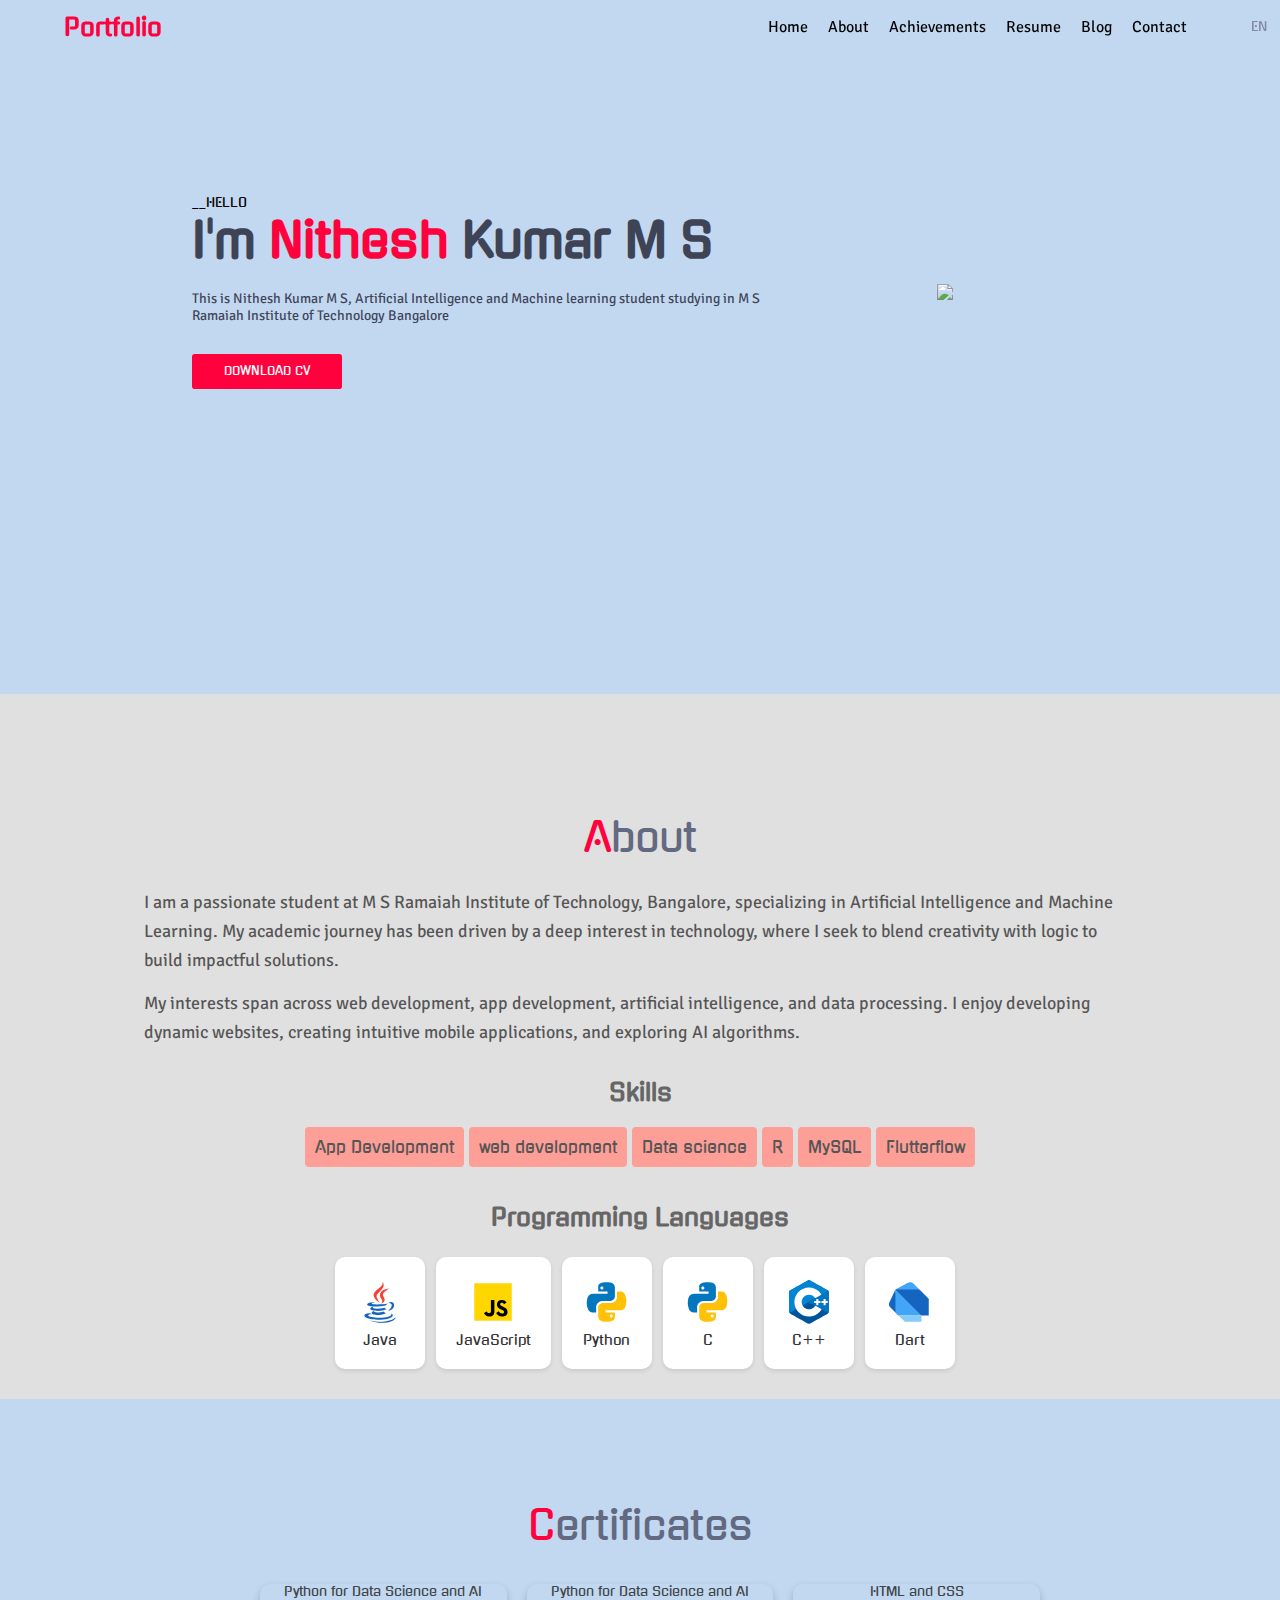
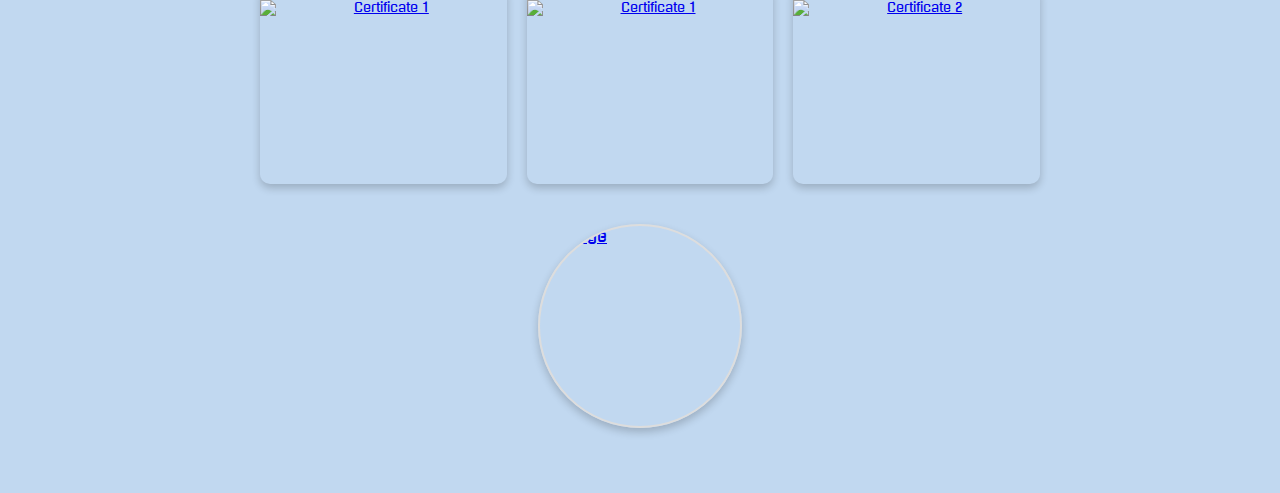
==== index.html @ 01ac95fa "Update and rename portfolio.html to index.html" ====
<!DOCTYPE html>
<html lang="en">
    <head>
        <meta charset="UTF-8">
        <meta name="viewport" content="width=device-width, initial-scale=1.0">
        <title>NitheshKumarMS</title>
        <link rel="stylesheet" href="https://cdnjs.cloudflare.com/ajax/libs/font-awesome/6.6.0/css/all.min.css" integrity="sha512-Kc323vGBEqzTmouAECnVceyQqyqdsSiqLQISBL29aUW4U/M7pSPA/gEUZQqv1cwx4OnYxTxve5UMg5GT6L4JJg==" crossorigin="anonymous" referrerpolicy="no-referrer" />
        <link rel="preconnect" href="https://fonts.googleapis.com">
        <link rel="preconnect" href="https://fonts.gstatic.com" crossorigin>
        <link href="https://fonts.googleapis.com/css2?family=Oxygen+Mono&display=swap" rel="stylesheet">
        <link rel="stylesheet" href="style.css">
        <link rel="preconnect" href="https://fonts.googleapis.com">
    <link rel="preconnect" href="https://fonts.gstatic.com" crossorigin>
    <link rel="preconnect" href="https://fonts.googleapis.com">
    <link rel="preconnect" href="https://fonts.gstatic.com" crossorigin>
    <link href="https://fonts.googleapis.com/css2?family=Gugi&family=Nova+Square&family=Oxygen+Mono&display=swap" rel="stylesheet">
    <link rel="preconnect" href="https://fonts.googleapis.com">
    <link rel="preconnect" href="https://fonts.gstatic.com" crossorigin>
    <link href="https://fonts.googleapis.com/css2?family=Gugi&family=McLaren&family=Nova+Square&family=Oxygen+Mono&display=swap" rel="stylesheet">
    <link rel="preconnect" href="https://fonts.googleapis.com">
    <link rel="preconnect" href="https://fonts.gstatic.com" crossorigin>
    <link href="https://fonts.googleapis.com/css2?family=Gugi&family=McLaren&family=Nova+Square&family=Oxygen+Mono&family=Signika+Negative:wght@300..700&display=swap" rel="stylesheet">
    <link href="https://fonts.googleapis.com/css2?family=Gugi&family=Oxygen+Mono&display=swap" rel="stylesheet">
    </head>
<body>
    <div class="homepage">
        <div class="navbar">
            <div class="logo pointer-cursor">Portfolio</div>
            <div class="content">
                <a href="#home" class="home margin2 highlight pointer-cursor f1">Home</a>
                <a href="#about" class="about margin2 highlight pointer-cursor f1">About</a>
                <a href="#achievements" class="p3achievements margin2 highlight pointer-cursor f1">Achievements</a>
                <a href="#resume" class="resume margin2 highlight pointer-cursor f1">Resume</a>
                <a href="#blog" class="blog margin2 highlight pointer-cursor f1">Blog</a>
                <a href="#contact" class="contact margin2 highlight pointer-cursor f1">Contact</a>
            </div>
            <div class="lan pointer-cursor">EN </div>
        </div>
        <div id="home" class="mainhome">
            <div class="subbody1">
                <div class="hello">__HELLO</div>
                <div class="name">I'm <span class="clrc">Nithesh</span> Kumar M S</div>
                <div class="desc">This is Nithesh Kumar M S, Artificial Intelligence and Machine learning student studying in M S Ramaiah Institute of Technology Bangalore </div>
                <div class="downloadcv"><button>DOWNLOAD CV</button></div>
            </div>
            <div class="subbody2"><img src="img3.png" class="imagefill"></div>
        </div>
        <div class="icons2">
            <a href="https://www.instagram.com/__being_sherlock__/" target="_blank"><div class="icon1 marginlogo highlight pointer-cursor"><i class="fa-brands fa-instagram"></i></div></a>
            <div class="icon2 marginlogo highlight pointer-cursor"><i class="fa-brands fa-whatsapp"></i></div>
            <div class="icon3 marginlogo highlight pointer-cursor"><i class="fa-brands fa-x-twitter"></i></div>
            <div class="icon4 marginlogo highlight pointer-cursor"><i class="fa-brands fa-linkedin"></i></div>
            <div class="icon5 marginlogo highlight pointer-cursor"><i class="fa-solid fa-globe"></i></div>
        </div>
    </div>

    <div id="about" class="p2About">

        <div class="aboutme"><span class="clrc">A</span>bout</div>
        <div class="line">
            <div class="about-section">
                <div class="para">
                    <p>I am a passionate student at M S Ramaiah Institute of Technology, Bangalore, specializing in Artificial Intelligence and Machine Learning. My academic journey has been driven by a deep interest in technology, where I seek to blend creativity with logic to build impactful solutions.</p>
                    <p>My interests span across web development, app development, artificial intelligence, and data processing. I enjoy developing dynamic websites, creating intuitive mobile applications, and exploring AI algorithms.</p>
                </div>
            </div>

            <div class="skills-section">
                <h2>Skills</h2>
                <ul>
                    <li>App Development</li>
                    <li>web development</li>
                    <li>Data science</li>
                    <li>R</li>
                    <li>MySQL</li>
                    <li>Flutterflow</li>
                </ul>
            </div>

            <div class="languages-section">
                <h2>Programming Languages</h2>
                <div class="languages">
                    <div class="language-container">
                        <div class="language">
                            <svg xmlns="http://www.w3.org/2000/svg" x="0px" y="0px" width="50" height="50" viewBox="0 0 48 48">
                                <path fill="#F44336" d="M23.65,24.898c-0.998-1.609-1.722-2.943-2.725-5.455C19.229,15.2,31.24,11.366,26.37,3.999c2.111,5.089-7.577,8.235-8.477,12.473C17.07,20.37,23.645,24.898,23.65,24.898z"></path><path fill="#F44336" d="M23.878,17.27c-0.192,2.516,2.229,3.857,2.299,5.695c0.056,1.496-1.447,2.743-1.447,2.743s2.728-0.536,3.579-2.818c0.945-2.534-1.834-4.269-1.548-6.298c0.267-1.938,6.031-5.543,6.031-5.543S24.311,11.611,23.878,17.27z"></path><g><path fill="#1565C0" d="M32.084 25.055c1.754-.394 3.233.723 3.233 2.01 0 2.901-4.021 5.643-4.021 5.643s6.225-.742 6.225-5.505C37.521 24.053 34.464 23.266 32.084 25.055zM29.129 27.395c0 0 1.941-1.383 2.458-1.902-4.763 1.011-15.638 1.147-15.638.269 0-.809 3.507-1.638 3.507-1.638s-7.773-.112-7.773 2.181C11.683 28.695 21.858 28.866 29.129 27.395z"></path><path fill="#1565C0" d="M27.935,29.571c-4.509,1.499-12.814,1.02-10.354-0.993c-1.198,0-2.974,0.963-2.974,1.889c0,1.857,8.982,3.291,15.63,0.572L27.935,29.571z"></path><path fill="#1565C0" d="M18.686,32.739c-1.636,0-2.695,1.054-2.695,1.822c0,2.391,9.76,2.632,13.627,0.205l-2.458-1.632C24.271,34.404,17.014,34.579,18.686,32.739z"></path><path fill="#1565C0" d="M36.281,36.632c0-0.936-1.055-1.377-1.433-1.588c2.228,5.373-22.317,4.956-22.317,1.784c0-0.721,1.807-1.427,3.477-1.093l-1.42-0.839C11.26,34.374,9,35.837,9,37.017C9,42.52,36.281,42.255,36.281,36.632z"></path><path fill="#1565C0" d="M39,38.604c-4.146,4.095-14.659,5.587-25.231,3.057C24.341,46.164,38.95,43.628,39,38.604z"></path></g>
                                </svg><p>Java</p>
                        </div>
                        <div class="language">
                            <svg xmlns="http://www.w3.org/2000/svg" x="0px" y="0px" width="50" height="50" viewBox="0 0 48 48">
                                <path fill="#ffd600" d="M6,42V6h36v36H6z"></path><path fill="#000001" d="M29.538 32.947c.692 1.124 1.444 2.201 3.037 2.201 1.338 0 2.04-.665 2.04-1.585 0-1.101-.726-1.492-2.198-2.133l-.807-.344c-2.329-.988-3.878-2.226-3.878-4.841 0-2.41 1.845-4.244 4.728-4.244 2.053 0 3.528.711 4.592 2.573l-2.514 1.607c-.553-.988-1.151-1.377-2.078-1.377-.946 0-1.545.597-1.545 1.377 0 .964.6 1.354 1.985 1.951l.807.344C36.452 29.645 38 30.839 38 33.523 38 36.415 35.716 38 32.65 38c-2.999 0-4.702-1.505-5.65-3.368L29.538 32.947zM17.952 33.029c.506.906 1.275 1.603 2.381 1.603 1.058 0 1.667-.418 1.667-2.043V22h3.333v11.101c0 3.367-1.953 4.899-4.805 4.899-2.577 0-4.437-1.746-5.195-3.368L17.952 33.029z"></path>
                                </svg><p>JavaScript</p>
                        </div>
                        <div class="language">
                            <svg xmlns="http://www.w3.org/2000/svg" x="0px" y="0px" width="50" height="50" viewBox="0 0 48 48">
                                <path fill="#0277BD" d="M24.047,5c-1.555,0.005-2.633,0.142-3.936,0.367c-3.848,0.67-4.549,2.077-4.549,4.67V14h9v2H15.22h-4.35c-2.636,0-4.943,1.242-5.674,4.219c-0.826,3.417-0.863,5.557,0,9.125C5.851,32.005,7.294,34,9.931,34h3.632v-5.104c0-2.966,2.686-5.896,5.764-5.896h7.236c2.523,0,5-1.862,5-4.377v-8.586c0-2.439-1.759-4.263-4.218-4.672C27.406,5.359,25.589,4.994,24.047,5z M19.063,9c0.821,0,1.5,0.677,1.5,1.502c0,0.833-0.679,1.498-1.5,1.498c-0.837,0-1.5-0.664-1.5-1.498C17.563,9.68,18.226,9,19.063,9z"></path><path fill="#FFC107" d="M23.078,43c1.555-0.005,2.633-0.142,3.936-0.367c3.848-0.67,4.549-2.077,4.549-4.67V34h-9v-2h9.343h4.35c2.636,0,4.943-1.242,5.674-4.219c0.826-3.417,0.863-5.557,0-9.125C41.274,15.995,39.831,14,37.194,14h-3.632v5.104c0,2.966-2.686,5.896-5.764,5.896h-7.236c-2.523,0-5,1.862-5,4.377v8.586c0,2.439,1.759,4.263,4.218,4.672C19.719,42.641,21.536,43.006,23.078,43z M28.063,39c-0.821,0-1.5-0.677-1.5-1.502c0-0.833,0.679-1.498,1.5-1.498c0.837,0,1.5,0.664,1.5,1.498C29.563,38.32,28.899,39,28.063,39z"></path>
                                </svg><p>Python</p>
                        </div>
                        <div class="language">
                            <svg xmlns="http://www.w3.org/2000/svg" x="0px" y="0px" width="50" height="50" viewBox="0 0 48 48">
                                <path fill="#0277BD" d="M24.047,5c-1.555,0.005-2.633,0.142-3.936,0.367c-3.848,0.67-4.549,2.077-4.549,4.67V14h9v2H15.22h-4.35c-2.636,0-4.943,1.242-5.674,4.219c-0.826,3.417-0.863,5.557,0,9.125C5.851,32.005,7.294,34,9.931,34h3.632v-5.104c0-2.966,2.686-5.896,5.764-5.896h7.236c2.523,0,5-1.862,5-4.377v-8.586c0-2.439-1.759-4.263-4.218-4.672C27.406,5.359,25.589,4.994,24.047,5z M19.063,9c0.821,0,1.5,0.677,1.5,1.502c0,0.833-0.679,1.498-1.5,1.498c-0.837,0-1.5-0.664-1.5-1.498C17.563,9.68,18.226,9,19.063,9z"></path><path fill="#FFC107" d="M23.078,43c1.555-0.005,2.633-0.142,3.936-0.367c3.848-0.67,4.549-2.077,4.549-4.67V34h-9v-2h9.343h4.35c2.636,0,4.943-1.242,5.674-4.219c0.826-3.417,0.863-5.557,0-9.125C41.274,15.995,39.831,14,37.194,14h-3.632v5.104c0,2.966-2.686,5.896-5.764,5.896h-7.236c-2.523,0-5,1.862-5,4.377v8.586c0,2.439,1.759,4.263,4.218,4.672C19.719,42.641,21.536,43.006,23.078,43z M28.063,39c-0.821,0-1.5-0.677-1.5-1.502c0-0.833,0.679-1.498,1.5-1.498c0.837,0,1.5,0.664,1.5,1.498C29.563,38.32,28.899,39,28.063,39z"></path>
                                </svg><p>C</p>
                        </div>
                        <div class="language">
                            <svg xmlns="http://www.w3.org/2000/svg" x="0px" y="0px" width="50" height="50" viewBox="0 0 48 48">
                                <path fill="#00549d" fill-rule="evenodd" d="M22.903,3.286c0.679-0.381,1.515-0.381,2.193,0 c3.355,1.883,13.451,7.551,16.807,9.434C42.582,13.1,43,13.804,43,14.566c0,3.766,0,15.101,0,18.867 c0,0.762-0.418,1.466-1.097,1.847c-3.355,1.883-13.451,7.551-16.807,9.434c-0.679,0.381-1.515,0.381-2.193,0 c-3.355-1.883-13.451-7.551-16.807-9.434C5.418,34.899,5,34.196,5,33.434c0-3.766,0-15.101,0-18.867 c0-0.762,0.418-1.466,1.097-1.847C9.451,10.837,19.549,5.169,22.903,3.286z" clip-rule="evenodd"></path><path fill="#0086d4" fill-rule="evenodd" d="M5.304,34.404C5.038,34.048,5,33.71,5,33.255 c0-3.744,0-15.014,0-18.759c0-0.758,0.417-1.458,1.094-1.836c3.343-1.872,13.405-7.507,16.748-9.38 c0.677-0.379,1.594-0.371,2.271,0.008c3.343,1.872,13.371,7.459,16.714,9.331c0.27,0.152,0.476,0.335,0.66,0.576L5.304,34.404z" clip-rule="evenodd"></path><path fill="#fff" fill-rule="evenodd" d="M24,10c7.727,0,14,6.273,14,14s-6.273,14-14,14 s-14-6.273-14-14S16.273,10,24,10z M24,17c3.863,0,7,3.136,7,7c0,3.863-3.137,7-7,7s-7-3.137-7-7C17,20.136,20.136,17,24,17z" clip-rule="evenodd"></path><path fill="#0075c0" fill-rule="evenodd" d="M42.485,13.205c0.516,0.483,0.506,1.211,0.506,1.784 c0,3.795-0.032,14.589,0.009,18.384c0.004,0.396-0.127,0.813-0.323,1.127L23.593,24L42.485,13.205z" clip-rule="evenodd"></path><path fill="#fff" fill-rule="evenodd" d="M31 21H33V27H31zM38 21H40V27H38z" clip-rule="evenodd"></path><path fill="#fff" fill-rule="evenodd" d="M29 23H35V25H29zM36 23H42V25H36z" clip-rule="evenodd"></path>
                                </svg><p>C++</p>
                        </div>
                        <div class="language">
                            <svg xmlns="http://www.w3.org/2000/svg" x="0px" y="0px" width="50" height="50" viewBox="0 0 48 48">
                                <path fill="#1565c0" d="M10,12l3,25l-8.019-8.019c-1.189-1.189-1.508-2.996-0.796-4.52L10,12z"></path><path fill="#42a5f5" d="M27.319,6.319C26.474,5.474,25.329,5,24.135,5c-0.745,0-1.479,0.185-2.135,0.538L10,12v20.343 c0,1.061,0.421,2.078,1.172,2.828L13,37h22v-5l7-11L27.319,6.319z"></path><path fill="#1565c0" d="M10,12h21.343c1.061,0,2.078,0.421,2.828,1.172L42,21v16h-7L10,12z"></path><polygon fill="#85cbf8" points="35,37 13,37 19,43 35,43"></polygon>
                                </svg><p>Dart</p>
                        </div>
                </div>
            </div>
        </div>
    </div></div></div>
    <div id="achievements" class="p3achivements">
        <div class="achie"><span class="clrc">C</span>ertificates</div>
        <div class="c1">
            <div id="certificates-container">
                <div id="certificates"><div class="cer1"></div>
                    <div class="certificate-container"><p>Python for Data Science and AI</p>
                        <a href="https://www.coursera.org/account/accomplishments/verify/M5HFAVTL6H69" target="_blank">
                            <img src="https://media.licdn.com/dms/image/v2/D562DAQGPk6uB5W4ZOQ/profile-treasury-image-shrink_800_800/profile-treasury-image-shrink_800_800/0/1706847225531?e=1723942800&v=beta&t=8rr0ZnlAgnHfmI2CTAegeklBfnuCQOETEq6urabrFlA" alt="Certificate 1">
                        </a>
                    </div>
                    <div class="certificate-container"><p>Python for Data Science and AI</p>
                        <a href="https://www.credly.com/badges/7659bcb4-bf3b-4838-afd4-e065b9e64569/print" target="_blank">
                            <img src="https://media.licdn.com/dms/image/D5622AQHWg_0pjrMKbw/feedshare-shrink_2048_1536/0/1705176171299?e=1726099200&v=beta&t=a_j2CYPMDyCaPSBmu7dj9rKT7R_BI04zHkmtQIlGdJc" alt="Certificate 1">
                        </a>
                    </div>
                    <div class="certificate-container"><p>HTML and CSS</p>
                        <a href="https://www.credly.com/badges/7659bcb4-bf3b-4838-afd4-e065b9e64569/print" target="_blank">
                            <img src="https://media.licdn.com/dms/image/D5622AQEIoI9ripZJFQ/feedshare-shrink_2048_1536/0/1704002351810?e=1726099200&v=beta&t=MPqVCO-plrSBN1sxqThUltrLCfxdCjxS23UdOsyGMC4" alt="Certificate 2">
                        </a>
                    </div>
                </div>
            </div>
        
            <div class="badge-container">
                <div class="badge">
                    <a href="https://www.credly.com/badges/7659bcb4-bf3b-4838-afd4-e065b9e64569/print" target="_blank">
                        <img src="https://images.credly.com/size/680x680/images/40bee502-a5b3-4365-90e7-57eed5067594/image.png" alt="Badge">
                    </a>
                </div>
            </div>
        </div>
        
    </div>
    <script type="module">
        // Import the functions you need from the SDKs you need
        import { initializeApp } from "https://www.gstatic.com/firebasejs/10.12.5/firebase-app.js";
        import { getAnalytics } from "https://www.gstatic.com/firebasejs/10.12.5/firebase-analytics.js";
        // TODO: Add SDKs for Firebase products that you want to use
        // https://firebase.google.com/docs/web/setup#available-libraries
      
        // Your web app's Firebase configuration
        // For Firebase JS SDK v7.20.0 and later, measurementId is optional
        const firebaseConfig = {
          apiKey: "AIzaSyDaHnxmk2X3es0nPVlHTdF-RhIMbtLqp_Q",
          authDomain: "portfolio-5b9a5.firebaseapp.com",
          projectId: "portfolio-5b9a5",
          storageBucket: "portfolio-5b9a5.appspot.com",
          messagingSenderId: "403368679028",
          appId: "1:403368679028:web:4a2b5c9a8fe728026fe321",
          measurementId: "G-M2667Z8Q1E"
        };
      
        // Initialize Firebase
        const app = initializeApp(firebaseConfig);
        const analytics = getAnalytics(app);
      </script>
</body>
</html>
---- style.css ----
* {
    margin: 0;
    font-family: Arial, Helvetica, sans-serif;
    font-family: "gugi",sans-serif;
}
.f1{
    font-family: "Signika Negative", sans-serif;
}
.navbar {
    position: fixed;
    top: 0;
    left: 0;
    width: 100%;
    height: 54px;
    transition: background-color 0.3s ease, backdrop-filter 0.3s ease;
    background-color:transparent;
    backdrop-filter: blur(5px);
    color: #8289A4;
    display: flex;
    align-items: center;
    justify-content: space-between;
    z-index: 1000;
}
.logo{
    width: 50%;
    margin-left: 5%;
    color: #FF023E;
    font-size:150%;
    font-weight: bolder;
    align-content: center;
    align-items: center;
}
.lan{
    margin-right:1%;
    font-size: small;
}
.content{
    display: flex;
    margin: 2%;
}
.margin2 {
    margin: 10px;
}
.homepage{
    width: 100%;
    height:694px;
    background-color: #c1d8f0;
}
.subbody1 {
    margin-left: 15%;
    width: 50%;
    height: 100%;
    background-color: #c1d8f0;
}
.hello{
    font-size: 0.8rem;
    font-family:"gugi",sans-serif;
}
.desc{
    margin-top: 3%;
    font-family: "Signika Negative", sans-serif;
    color: #3E4356;
    font-size: 88%;
}
.name{
    font-size: 3rem; 
    font-weight: bolder;
    font: exo2;
    color: #3E4356;
    font-family:"gugi",sans-serif;
}
.clrc{
    color: #FF023E;
}

.downloadcv{
    margin-top: 30px;
}
.downloadcv button {
    width: 150px;            
    height: 35px;            
    background-color:#FF023E; 
    color: white;            
    border: none;           
    border-radius: 2.8px;      
    font-size: 12px;  
    font-family:"gugi", sans-serif;       
    cursor: pointer;         
    text-align: center;      
    padding: 0;              
    transition: background-color 0.2s, transform 0.3s; 
}

.highlight {
    color: black; 
    transition: color 0.3s; 
}

.highlight:hover {
    color: red; 
}


.downloadcv button:hover {
    background-color:#bb032e;
    transform: scale(1.05);   
}

.mainhome{
    display: flex;
    align-items: center;
    padding-top: 15%;
}
.pointer-cursor {
    cursor: pointer; 
}
.subbody2{
    display: flex;
    justify-content: center; 
    margin-right: 15%;
    align-items: center;
    width: 300px;
    height: 200px;
}
.imagefill{
    max-width: 100%;
    max-height: 100%; 
}
.mainbody{
    margin-left: 15%;
    margin-right: 15%;
}
.marginlogo{
    margin-left: 1%;
}
.icon2 a{
    margin: 2%;
}
.icons2 {
    display: flex;
    justify-content: center;
    align-items: center;
    position: absolute;
    bottom: 20px; 
    left: 50%;
    transform: translateX(-50%);
    width: 100%;
    color: #f6f6f6;
}
.icons2 span{
    color: #ea4646;
}
@media (max-width: 768px) {
    .navbar {
        padding: 0 10%;
    }
    .subbody2 {
        margin-top: 20px;
    }

    .navbar .logo {
        font-size: 120%;
    }

    .downloadcv button {
        width: 100px;
        height: 30px;
    }
}
.skills-section{
    text-align: center;
}
.p2About {
    width: 100%;
    height: auto; 
    background-color: #e2edfa;
    padding: 20px; 
    box-sizing: border-box; 
}
.aboutme {
    font-size: 2.5rem; 
    padding-top: 8%;
    margin-bottom: 2%;
    text-align: center;
    color: #636981;
    font-family: "Gugi", sans-serif;
}
.content a{
    text-decoration: none;
}
.line {
    width: 80%;
    margin: 0 auto; 
}
.header {
    text-align: center;
    padding: 20px 0;
}

.header h1 {
    font-size: 36px;
    color: #333;
}

.about-section p {
    font-size: 18px;
    font-family:"Signika Negative", sans-serif;
    line-height: 1.6;
    color: #555;
    margin-bottom: 15px;
}

.skills-section h2,
.languages-section h2 {
    font-size: 24px;
    margin-bottom: 1.5%;
    color:#666;
    margin-top: 30px;
}

.skills-section ul {
    list-style-type: none;
    padding: 0;
}
.certificate-container text {
    text-decoration: none;
    color: #333;
}

.skills-section ul li {
    background-color:#fd9e97;
    color:#555;
    padding: 10px;
    margin: 5px 0;
    border-radius: 4px;
    display: inline-block;
}

.languages-section {
    margin-top: 30px;
    text-align: center;
}

.languages {
    display: flex;
    justify-content: space-around;
    flex-wrap: wrap;
}

.language {
    text-align: center;
    margin: 10px;
}

.language img {
    border-radius: 50%;
    background-color:#FF023E;
    padding: 10px;
}

.language p {
    font-size: 16px;
    color: #333;
    margin-top: 10px;
}
.cp{
    width: 8%;
}
html {
    scroll-behavior: smooth;
  }
  
  body {
    font-family: Arial, sans-serif;
  }
  
  nav ul {
    list-style: none;
    padding: 0;
  }
  
  nav ul li {
    display: inline;
    margin-right: 20px;
  }
  
  section {
    padding: 100px 20px;
    min-height: 100vh;
  }
  
  #home {
    background-color: #c1d8f0;
  }
  
  #about {
    background-color: #e0e0e0;
  }
  #achievements{
    background-color: #c1d8f0;
  }
  section#languages {
    padding: 5px 2px;
    background-color: #f4f4f4;
  }

.language-container {
    display: flex;
    flex-wrap: wrap;
    justify-content: center;
  }
  
.language {
    text-align: center;
    margin-right: 1px;
    padding: 20px;
    background: #fff;
    border-radius: 10px;
    box-shadow: 0 2px 4px rgba(0, 0, 0, 0.1);
}
  
.language-icon {
    width: 40px; 
    height: 40px; 
    margin-bottom: 2px;
  }
  
  .language p {
    margin: 0;
    font-size: 14px;
  }

  :root {
  --scrollbar-width: 5px;
  --scrollbar-thumb-bg:#FF023E;
  --scrollbar-thumb-hover-bg: #863d3d;
  --scrollbar-track-bg: transparent;
}

::-webkit-scrollbar {
  width: var(--scrollbar-width);
}

::-webkit-scrollbar-thumb {
  background-color: var(--scrollbar-thumb-bg);
  border-radius: 50px;
}

::-webkit-scrollbar-thumb:hover {
  background-color: var(--scrollbar-thumb-hover-bg);
}

::-webkit-scrollbar-track {
  background-color: var(--scrollbar-track-bg);
  border-radius: 9px;
}
.achie{
    font-size: 250%;
    padding-top: 8%;
    margin-bottom: 1%;
    text-align: center;
    color:#636981;
    font-family: "Gugi",sans-serif;
    align-items: center;
    align-content: center;
}
.p3achieve{
    width: 100%;
    height:694px;
    background-color: #c1d8f0;
}
.p3achivements{
    width: 100%;
    height:694px;
    background-color: #c1d8f0;
}
.c1 {
    width: 85%;
    margin: 0 auto; 
    padding-top: 20px;
}

#certificates-container {
    display: flex;
    flex-direction: column;
    align-items: center;
    justify-content: center;
    margin: 0 auto;
    width: 100%;
}

#certificates {
    display: flex;
    justify-content: center;
    gap: 20px;
    max-width: 800px;
    width: 100%;
    box-sizing: border-box;
}

.certificate-container {
    width: 300px;
    height: 200px;
    font-size: 80%;
    border-radius: 10px;
    overflow: hidden;
    text-align: center;
    text-decoration: none; 
    color: #414549; 
    box-shadow: 0 4px 8px rgba(0, 0, 0, 0.2);
    transition: transform 0.3s ease, box-shadow 0.3s ease;
}

.certificate-container img {
    width: 100%;
    height: 100%;
    object-fit: cover;
    display: block;
    margin: 0 auto;
}

.badge {
    width: 200px; 
    height: 200px; 
    border: 2px solid #ddd;
    border-radius: 50%;
    box-shadow: 0 4px 8px rgba(0, 0, 0, 0.2);
    transition: transform 0.3s ease, box-shadow 0.3s ease;
    margin: 20px auto; 
}

.badge img {
    width: 100%;
    height: 100%;
    object-fit: cover;
    display: block;
    border-radius: 200%;
}

.badge:hover {
    transform: scale(1.05);
    box-shadow: 0 8px 16px rgba(0, 0, 0, 0.3);
}
.certificate-container:hover {
    transform: scale(1.05);
    box-shadow: 0 8px 16px rgba(0, 0, 0, 0.3);
}

.badge-container {
    display: flex;
    justify-content: center;
    margin-top: 20px;
    border-radius: 200%;
}
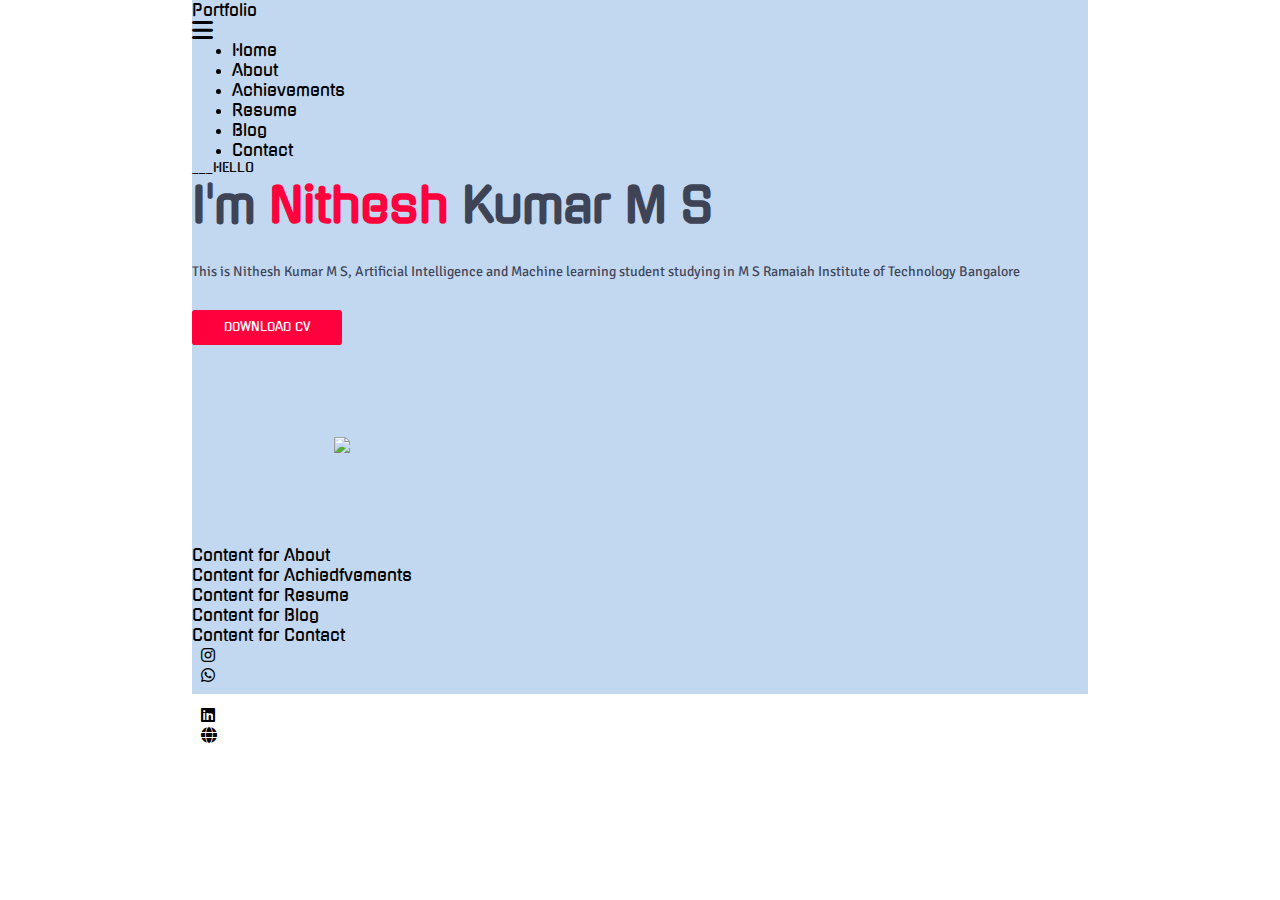
==== commit 44284005: "Update index.html" ====
--- a/index.html
+++ b/index.html
@@ -1,10 +1,16 @@
 <!DOCTYPE html>
 <html lang="en">
-    <head>
-        <meta charset="UTF-8">
-        <meta name="viewport" content="width=device-width, initial-scale=1.0">
-        <title>NitheshKumarMS</title>
-        <link rel="stylesheet" href="https://cdnjs.cloudflare.com/ajax/libs/font-awesome/6.6.0/css/all.min.css" integrity="sha512-Kc323vGBEqzTmouAECnVceyQqyqdsSiqLQISBL29aUW4U/M7pSPA/gEUZQqv1cwx4OnYxTxve5UMg5GT6L4JJg==" crossorigin="anonymous" referrerpolicy="no-referrer" />
+<head>
+    <meta charset="UTF-8">
+    <meta name="viewport" content="width=device-width, initial-scale=1.0">
+    <title>Portfolio</title>
+    <link rel="stylesheet" href="style.css">
+    <link rel="preconnect" href="https://fonts.googleapis.com">
+    <link rel="preconnect" href="https://fonts.gstatic.com" crossorigin>
+    <link rel="stylesheet" href="https://cdnjs.cloudflare.com/ajax/libs/font-awesome/6.0.0-beta3/css/all.min.css">
+    <link href="https://fonts.googleapis.com/css2?family=Concert+One&family=Signika+Negative:wght@300..700&display=swap" rel="stylesheet">
+    <script src="script.js" defer></script>
+    <link rel="stylesheet" href="https://cdnjs.cloudflare.com/ajax/libs/font-awesome/6.6.0/css/all.min.css" integrity="sha512-Kc323vGBEqzTmouAECnVceyQqyqdsSiqLQISBL29aUW4U/M7pSPA/gEUZQqv1cwx4OnYxTxve5UMg5GT6L4JJg==" crossorigin="anonymous" referrerpolicy="no-referrer" />
         <link rel="preconnect" href="https://fonts.googleapis.com">
         <link rel="preconnect" href="https://fonts.gstatic.com" crossorigin>
         <link href="https://fonts.googleapis.com/css2?family=Oxygen+Mono&display=swap" rel="stylesheet">
@@ -21,155 +27,60 @@
     <link rel="preconnect" href="https://fonts.gstatic.com" crossorigin>
     <link href="https://fonts.googleapis.com/css2?family=Gugi&family=McLaren&family=Nova+Square&family=Oxygen+Mono&family=Signika+Negative:wght@300..700&display=swap" rel="stylesheet">
     <link href="https://fonts.googleapis.com/css2?family=Gugi&family=Oxygen+Mono&display=swap" rel="stylesheet">
-    </head>
+</head>
 <body>
-    <div class="homepage">
-        <div class="navbar">
-            <div class="logo pointer-cursor">Portfolio</div>
-            <div class="content">
-                <a href="#home" class="home margin2 highlight pointer-cursor f1">Home</a>
-                <a href="#about" class="about margin2 highlight pointer-cursor f1">About</a>
-                <a href="#achievements" class="p3achievements margin2 highlight pointer-cursor f1">Achievements</a>
-                <a href="#resume" class="resume margin2 highlight pointer-cursor f1">Resume</a>
-                <a href="#blog" class="blog margin2 highlight pointer-cursor f1">Blog</a>
-                <a href="#contact" class="contact margin2 highlight pointer-cursor f1">Contact</a>
-            </div>
-            <div class="lan pointer-cursor">EN </div>
-        </div>
-        <div id="home" class="mainhome">
-            <div class="subbody1">
-                <div class="hello">__HELLO</div>
-                <div class="name">I'm <span class="clrc">Nithesh</span> Kumar M S</div>
-                <div class="desc">This is Nithesh Kumar M S, Artificial Intelligence and Machine learning student studying in M S Ramaiah Institute of Technology Bangalore </div>
-                <div class="downloadcv"><button>DOWNLOAD CV</button></div>
-            </div>
-            <div class="subbody2"><img src="img3.png" class="imagefill"></div>
-        </div>
-        <div class="icons2">
-            <a href="https://www.instagram.com/__being_sherlock__/" target="_blank"><div class="icon1 marginlogo highlight pointer-cursor"><i class="fa-brands fa-instagram"></i></div></a>
-            <div class="icon2 marginlogo highlight pointer-cursor"><i class="fa-brands fa-whatsapp"></i></div>
-            <div class="icon3 marginlogo highlight pointer-cursor"><i class="fa-brands fa-x-twitter"></i></div>
-            <div class="icon4 marginlogo highlight pointer-cursor"><i class="fa-brands fa-linkedin"></i></div>
-            <div class="icon5 marginlogo highlight pointer-cursor"><i class="fa-solid fa-globe"></i></div>
+    <div class="mainbody">
+        <div class="homepage">
+            <div class="nav">
+                <div class="container">
+                    <div class="nav-container">
+                        <div class="title">Portfolio</div>
+                        <div class="nav-icon" id="nav-icon">
+                            <i class="fa-solid fa-bars fa-xl"></i> 
+                        </div>
+                        <ul class="nav-items" id="nav-items">
+                            <li class="nav-item" data-section="section1">Home</li>
+                            <li class="nav-item" data-section="section2">About</li>
+                            <li class="nav-item" data-section="section3">Achievements</li>
+                            <li class="nav-item" data-section="section4">Resume</li>
+                            <li class="nav-item" data-section="section5">Blog</li>
+                            <li class="nav-item" data-section="section6">Contact</li>
+                        </ul>
+                    </div>
+                    <div class="content-container">
+                        <div id="section1" class="content-section active">
+                            <div class="leftsection">
+                                <div class="hello">___HELLO</div>
+                                <div class="name">I'm <span class="clrc">Nithesh</span> Kumar M S</div>
+                                <div class="desc">This is Nithesh Kumar M S, Artificial Intelligence and Machine learning student studying in M S Ramaiah Institute of Technology Bangalore</div>
+                                <div class="downloadcv">
+                                    <a href="resume.pdf" download="resume.pdf">
+                                        <button>DOWNLOAD CV</button>
+                                    </a>
+                                </div>
+                            </div>
+                            <div class="rightsection">
+                                <div class="subbody2"><img src="img3.png" class="imagefill"></div>
+
+                            </div>
+                        </div>
+                    
+                        <div id="section2" class="content-section">Content for About</div>
+                        <div id="section3" class="content-section">Content for Achiedfvements</div>
+                        <div id="section4" class="content-section">Content for Resume</div>
+                        <div id="section5" class="content-section">Content for Blog</div>
+                        <div id="section6" class="content-section">Content for Contact</div>
+                    </div></div><div class="social" id="social1">
+                        <a href="https://www.instagram.com/__being_sherlock__/" target="_blank"><div class="icon1 marginlogo highlight pointer-cursor"><i class="fa-brands fa-instagram"></i></div></a>
+                        <div class="icon2 marginlogo highlight pointer-cursor"><i class="fa-brands fa-whatsapp"></i></div>
+                        <div class="icon3 marginlogo highlight pointer-cursor"><i class="fa-brands fa-x-twitter"></i></div>
+                        <div class="icon4 marginlogo highlight pointer-cursor"><i class="fa-brands fa-linkedin"></i></div>
+                        <div class="icon5 marginlogo highlight pointer-cursor"><i class="fa-solid fa-globe"></i></div>
+                    </div>
+                    
+                </div>
+            
         </div>
     </div>
-
-    <div id="about" class="p2About">
-
-        <div class="aboutme"><span class="clrc">A</span>bout</div>
-        <div class="line">
-            <div class="about-section">
-                <div class="para">
-                    <p>I am a passionate student at M S Ramaiah Institute of Technology, Bangalore, specializing in Artificial Intelligence and Machine Learning. My academic journey has been driven by a deep interest in technology, where I seek to blend creativity with logic to build impactful solutions.</p>
-                    <p>My interests span across web development, app development, artificial intelligence, and data processing. I enjoy developing dynamic websites, creating intuitive mobile applications, and exploring AI algorithms.</p>
-                </div>
-            </div>
-
-            <div class="skills-section">
-                <h2>Skills</h2>
-                <ul>
-                    <li>App Development</li>
-                    <li>web development</li>
-                    <li>Data science</li>
-                    <li>R</li>
-                    <li>MySQL</li>
-                    <li>Flutterflow</li>
-                </ul>
-            </div>
-
-            <div class="languages-section">
-                <h2>Programming Languages</h2>
-                <div class="languages">
-                    <div class="language-container">
-                        <div class="language">
-                            <svg xmlns="http://www.w3.org/2000/svg" x="0px" y="0px" width="50" height="50" viewBox="0 0 48 48">
-                                <path fill="#F44336" d="M23.65,24.898c-0.998-1.609-1.722-2.943-2.725-5.455C19.229,15.2,31.24,11.366,26.37,3.999c2.111,5.089-7.577,8.235-8.477,12.473C17.07,20.37,23.645,24.898,23.65,24.898z"></path><path fill="#F44336" d="M23.878,17.27c-0.192,2.516,2.229,3.857,2.299,5.695c0.056,1.496-1.447,2.743-1.447,2.743s2.728-0.536,3.579-2.818c0.945-2.534-1.834-4.269-1.548-6.298c0.267-1.938,6.031-5.543,6.031-5.543S24.311,11.611,23.878,17.27z"></path><g><path fill="#1565C0" d="M32.084 25.055c1.754-.394 3.233.723 3.233 2.01 0 2.901-4.021 5.643-4.021 5.643s6.225-.742 6.225-5.505C37.521 24.053 34.464 23.266 32.084 25.055zM29.129 27.395c0 0 1.941-1.383 2.458-1.902-4.763 1.011-15.638 1.147-15.638.269 0-.809 3.507-1.638 3.507-1.638s-7.773-.112-7.773 2.181C11.683 28.695 21.858 28.866 29.129 27.395z"></path><path fill="#1565C0" d="M27.935,29.571c-4.509,1.499-12.814,1.02-10.354-0.993c-1.198,0-2.974,0.963-2.974,1.889c0,1.857,8.982,3.291,15.63,0.572L27.935,29.571z"></path><path fill="#1565C0" d="M18.686,32.739c-1.636,0-2.695,1.054-2.695,1.822c0,2.391,9.76,2.632,13.627,0.205l-2.458-1.632C24.271,34.404,17.014,34.579,18.686,32.739z"></path><path fill="#1565C0" d="M36.281,36.632c0-0.936-1.055-1.377-1.433-1.588c2.228,5.373-22.317,4.956-22.317,1.784c0-0.721,1.807-1.427,3.477-1.093l-1.42-0.839C11.26,34.374,9,35.837,9,37.017C9,42.52,36.281,42.255,36.281,36.632z"></path><path fill="#1565C0" d="M39,38.604c-4.146,4.095-14.659,5.587-25.231,3.057C24.341,46.164,38.95,43.628,39,38.604z"></path></g>
-                                </svg><p>Java</p>
-                        </div>
-                        <div class="language">
-                            <svg xmlns="http://www.w3.org/2000/svg" x="0px" y="0px" width="50" height="50" viewBox="0 0 48 48">
-                                <path fill="#ffd600" d="M6,42V6h36v36H6z"></path><path fill="#000001" d="M29.538 32.947c.692 1.124 1.444 2.201 3.037 2.201 1.338 0 2.04-.665 2.04-1.585 0-1.101-.726-1.492-2.198-2.133l-.807-.344c-2.329-.988-3.878-2.226-3.878-4.841 0-2.41 1.845-4.244 4.728-4.244 2.053 0 3.528.711 4.592 2.573l-2.514 1.607c-.553-.988-1.151-1.377-2.078-1.377-.946 0-1.545.597-1.545 1.377 0 .964.6 1.354 1.985 1.951l.807.344C36.452 29.645 38 30.839 38 33.523 38 36.415 35.716 38 32.65 38c-2.999 0-4.702-1.505-5.65-3.368L29.538 32.947zM17.952 33.029c.506.906 1.275 1.603 2.381 1.603 1.058 0 1.667-.418 1.667-2.043V22h3.333v11.101c0 3.367-1.953 4.899-4.805 4.899-2.577 0-4.437-1.746-5.195-3.368L17.952 33.029z"></path>
-                                </svg><p>JavaScript</p>
-                        </div>
-                        <div class="language">
-                            <svg xmlns="http://www.w3.org/2000/svg" x="0px" y="0px" width="50" height="50" viewBox="0 0 48 48">
-                                <path fill="#0277BD" d="M24.047,5c-1.555,0.005-2.633,0.142-3.936,0.367c-3.848,0.67-4.549,2.077-4.549,4.67V14h9v2H15.22h-4.35c-2.636,0-4.943,1.242-5.674,4.219c-0.826,3.417-0.863,5.557,0,9.125C5.851,32.005,7.294,34,9.931,34h3.632v-5.104c0-2.966,2.686-5.896,5.764-5.896h7.236c2.523,0,5-1.862,5-4.377v-8.586c0-2.439-1.759-4.263-4.218-4.672C27.406,5.359,25.589,4.994,24.047,5z M19.063,9c0.821,0,1.5,0.677,1.5,1.502c0,0.833-0.679,1.498-1.5,1.498c-0.837,0-1.5-0.664-1.5-1.498C17.563,9.68,18.226,9,19.063,9z"></path><path fill="#FFC107" d="M23.078,43c1.555-0.005,2.633-0.142,3.936-0.367c3.848-0.67,4.549-2.077,4.549-4.67V34h-9v-2h9.343h4.35c2.636,0,4.943-1.242,5.674-4.219c0.826-3.417,0.863-5.557,0-9.125C41.274,15.995,39.831,14,37.194,14h-3.632v5.104c0,2.966-2.686,5.896-5.764,5.896h-7.236c-2.523,0-5,1.862-5,4.377v8.586c0,2.439,1.759,4.263,4.218,4.672C19.719,42.641,21.536,43.006,23.078,43z M28.063,39c-0.821,0-1.5-0.677-1.5-1.502c0-0.833,0.679-1.498,1.5-1.498c0.837,0,1.5,0.664,1.5,1.498C29.563,38.32,28.899,39,28.063,39z"></path>
-                                </svg><p>Python</p>
-                        </div>
-                        <div class="language">
-                            <svg xmlns="http://www.w3.org/2000/svg" x="0px" y="0px" width="50" height="50" viewBox="0 0 48 48">
-                                <path fill="#0277BD" d="M24.047,5c-1.555,0.005-2.633,0.142-3.936,0.367c-3.848,0.67-4.549,2.077-4.549,4.67V14h9v2H15.22h-4.35c-2.636,0-4.943,1.242-5.674,4.219c-0.826,3.417-0.863,5.557,0,9.125C5.851,32.005,7.294,34,9.931,34h3.632v-5.104c0-2.966,2.686-5.896,5.764-5.896h7.236c2.523,0,5-1.862,5-4.377v-8.586c0-2.439-1.759-4.263-4.218-4.672C27.406,5.359,25.589,4.994,24.047,5z M19.063,9c0.821,0,1.5,0.677,1.5,1.502c0,0.833-0.679,1.498-1.5,1.498c-0.837,0-1.5-0.664-1.5-1.498C17.563,9.68,18.226,9,19.063,9z"></path><path fill="#FFC107" d="M23.078,43c1.555-0.005,2.633-0.142,3.936-0.367c3.848-0.67,4.549-2.077,4.549-4.67V34h-9v-2h9.343h4.35c2.636,0,4.943-1.242,5.674-4.219c0.826-3.417,0.863-5.557,0-9.125C41.274,15.995,39.831,14,37.194,14h-3.632v5.104c0,2.966-2.686,5.896-5.764,5.896h-7.236c-2.523,0-5,1.862-5,4.377v8.586c0,2.439,1.759,4.263,4.218,4.672C19.719,42.641,21.536,43.006,23.078,43z M28.063,39c-0.821,0-1.5-0.677-1.5-1.502c0-0.833,0.679-1.498,1.5-1.498c0.837,0,1.5,0.664,1.5,1.498C29.563,38.32,28.899,39,28.063,39z"></path>
-                                </svg><p>C</p>
-                        </div>
-                        <div class="language">
-                            <svg xmlns="http://www.w3.org/2000/svg" x="0px" y="0px" width="50" height="50" viewBox="0 0 48 48">
-                                <path fill="#00549d" fill-rule="evenodd" d="M22.903,3.286c0.679-0.381,1.515-0.381,2.193,0 c3.355,1.883,13.451,7.551,16.807,9.434C42.582,13.1,43,13.804,43,14.566c0,3.766,0,15.101,0,18.867 c0,0.762-0.418,1.466-1.097,1.847c-3.355,1.883-13.451,7.551-16.807,9.434c-0.679,0.381-1.515,0.381-2.193,0 c-3.355-1.883-13.451-7.551-16.807-9.434C5.418,34.899,5,34.196,5,33.434c0-3.766,0-15.101,0-18.867 c0-0.762,0.418-1.466,1.097-1.847C9.451,10.837,19.549,5.169,22.903,3.286z" clip-rule="evenodd"></path><path fill="#0086d4" fill-rule="evenodd" d="M5.304,34.404C5.038,34.048,5,33.71,5,33.255 c0-3.744,0-15.014,0-18.759c0-0.758,0.417-1.458,1.094-1.836c3.343-1.872,13.405-7.507,16.748-9.38 c0.677-0.379,1.594-0.371,2.271,0.008c3.343,1.872,13.371,7.459,16.714,9.331c0.27,0.152,0.476,0.335,0.66,0.576L5.304,34.404z" clip-rule="evenodd"></path><path fill="#fff" fill-rule="evenodd" d="M24,10c7.727,0,14,6.273,14,14s-6.273,14-14,14 s-14-6.273-14-14S16.273,10,24,10z M24,17c3.863,0,7,3.136,7,7c0,3.863-3.137,7-7,7s-7-3.137-7-7C17,20.136,20.136,17,24,17z" clip-rule="evenodd"></path><path fill="#0075c0" fill-rule="evenodd" d="M42.485,13.205c0.516,0.483,0.506,1.211,0.506,1.784 c0,3.795-0.032,14.589,0.009,18.384c0.004,0.396-0.127,0.813-0.323,1.127L23.593,24L42.485,13.205z" clip-rule="evenodd"></path><path fill="#fff" fill-rule="evenodd" d="M31 21H33V27H31zM38 21H40V27H38z" clip-rule="evenodd"></path><path fill="#fff" fill-rule="evenodd" d="M29 23H35V25H29zM36 23H42V25H36z" clip-rule="evenodd"></path>
-                                </svg><p>C++</p>
-                        </div>
-                        <div class="language">
-                            <svg xmlns="http://www.w3.org/2000/svg" x="0px" y="0px" width="50" height="50" viewBox="0 0 48 48">
-                                <path fill="#1565c0" d="M10,12l3,25l-8.019-8.019c-1.189-1.189-1.508-2.996-0.796-4.52L10,12z"></path><path fill="#42a5f5" d="M27.319,6.319C26.474,5.474,25.329,5,24.135,5c-0.745,0-1.479,0.185-2.135,0.538L10,12v20.343 c0,1.061,0.421,2.078,1.172,2.828L13,37h22v-5l7-11L27.319,6.319z"></path><path fill="#1565c0" d="M10,12h21.343c1.061,0,2.078,0.421,2.828,1.172L42,21v16h-7L10,12z"></path><polygon fill="#85cbf8" points="35,37 13,37 19,43 35,43"></polygon>
-                                </svg><p>Dart</p>
-                        </div>
-                </div>
-            </div>
-        </div>
-    </div></div></div>
-    <div id="achievements" class="p3achivements">
-        <div class="achie"><span class="clrc">C</span>ertificates</div>
-        <div class="c1">
-            <div id="certificates-container">
-                <div id="certificates"><div class="cer1"></div>
-                    <div class="certificate-container"><p>Python for Data Science and AI</p>
-                        <a href="https://www.coursera.org/account/accomplishments/verify/M5HFAVTL6H69" target="_blank">
-                            <img src="https://media.licdn.com/dms/image/v2/D562DAQGPk6uB5W4ZOQ/profile-treasury-image-shrink_800_800/profile-treasury-image-shrink_800_800/0/1706847225531?e=1723942800&v=beta&t=8rr0ZnlAgnHfmI2CTAegeklBfnuCQOETEq6urabrFlA" alt="Certificate 1">
-                        </a>
-                    </div>
-                    <div class="certificate-container"><p>Python for Data Science and AI</p>
-                        <a href="https://www.credly.com/badges/7659bcb4-bf3b-4838-afd4-e065b9e64569/print" target="_blank">
-                            <img src="https://media.licdn.com/dms/image/D5622AQHWg_0pjrMKbw/feedshare-shrink_2048_1536/0/1705176171299?e=1726099200&v=beta&t=a_j2CYPMDyCaPSBmu7dj9rKT7R_BI04zHkmtQIlGdJc" alt="Certificate 1">
-                        </a>
-                    </div>
-                    <div class="certificate-container"><p>HTML and CSS</p>
-                        <a href="https://www.credly.com/badges/7659bcb4-bf3b-4838-afd4-e065b9e64569/print" target="_blank">
-                            <img src="https://media.licdn.com/dms/image/D5622AQEIoI9ripZJFQ/feedshare-shrink_2048_1536/0/1704002351810?e=1726099200&v=beta&t=MPqVCO-plrSBN1sxqThUltrLCfxdCjxS23UdOsyGMC4" alt="Certificate 2">
-                        </a>
-                    </div>
-                </div>
-            </div>
-        
-            <div class="badge-container">
-                <div class="badge">
-                    <a href="https://www.credly.com/badges/7659bcb4-bf3b-4838-afd4-e065b9e64569/print" target="_blank">
-                        <img src="https://images.credly.com/size/680x680/images/40bee502-a5b3-4365-90e7-57eed5067594/image.png" alt="Badge">
-                    </a>
-                </div>
-            </div>
-        </div>
-        
-    </div>
-    <script type="module">
-        // Import the functions you need from the SDKs you need
-        import { initializeApp } from "https://www.gstatic.com/firebasejs/10.12.5/firebase-app.js";
-        import { getAnalytics } from "https://www.gstatic.com/firebasejs/10.12.5/firebase-analytics.js";
-        // TODO: Add SDKs for Firebase products that you want to use
-        // https://firebase.google.com/docs/web/setup#available-libraries
-      
-        // Your web app's Firebase configuration
-        // For Firebase JS SDK v7.20.0 and later, measurementId is optional
-        const firebaseConfig = {
-          apiKey: "AIzaSyDaHnxmk2X3es0nPVlHTdF-RhIMbtLqp_Q",
-          authDomain: "portfolio-5b9a5.firebaseapp.com",
-          projectId: "portfolio-5b9a5",
-          storageBucket: "portfolio-5b9a5.appspot.com",
-          messagingSenderId: "403368679028",
-          appId: "1:403368679028:web:4a2b5c9a8fe728026fe321",
-          measurementId: "G-M2667Z8Q1E"
-        };
-      
-        // Initialize Firebase
-        const app = initializeApp(firebaseConfig);
-        const analytics = getAnalytics(app);
-      </script>
 </body>
 </html>
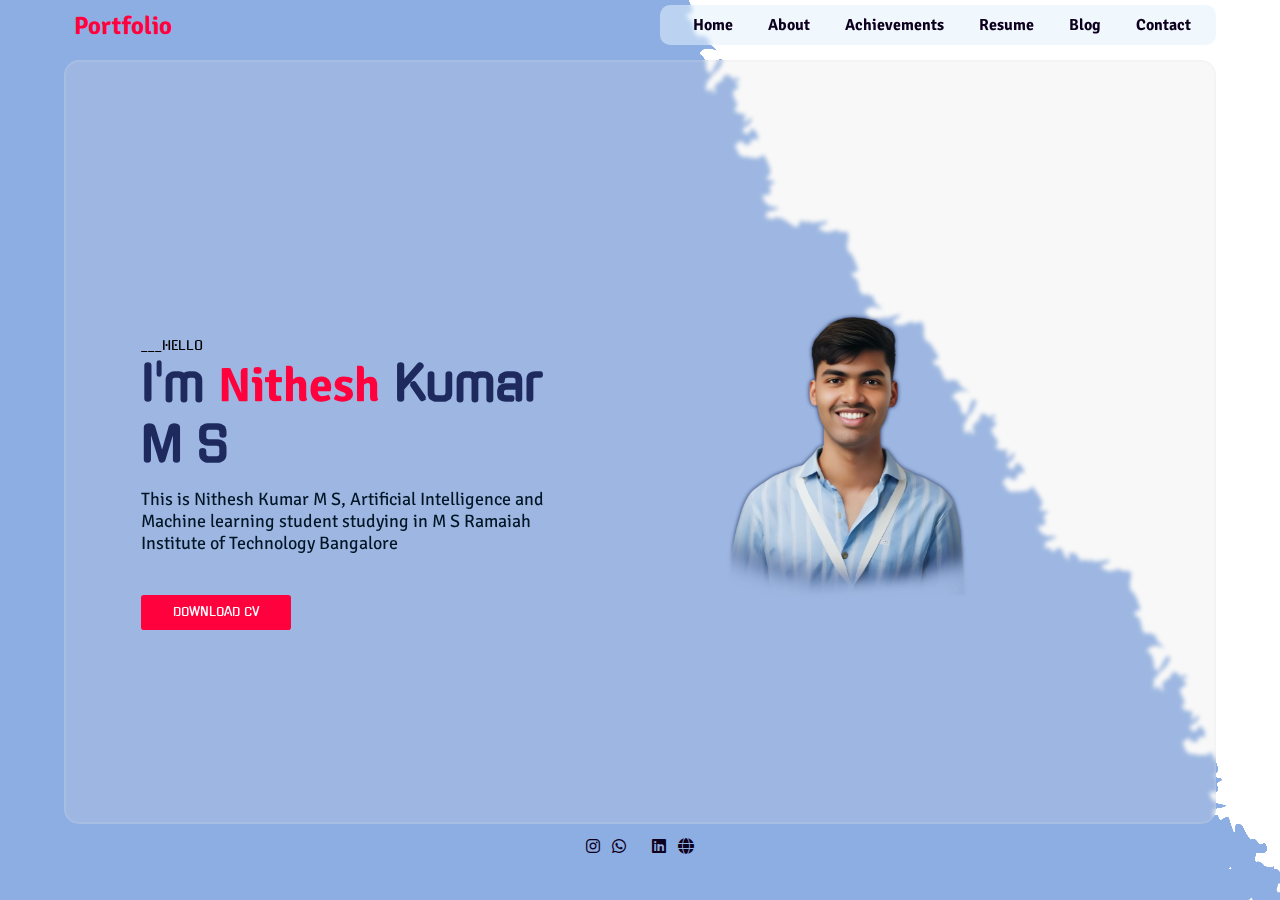
==== commit 9df10fb6: "Update index.html" ====
--- a/index.html
+++ b/index.html
@@ -65,7 +65,16 @@
                             </div>
                         </div>
                     
-                        <div id="section2" class="content-section">Content for About</div>
+                        <div id="section2" class="content-section"><div class="about-container">
+                            <h1>About Me</h1>
+                            <p>Hello! I'm <strong>Nithesh Kumar</strong>, a passionate engineering student currently pursuing a degree in <strong>Artificial Intelligence and Machine Learning (AIML)</strong> at <strong>M S Ramaiah Institute of Technology, Bangalore</strong>.</p>
+                    
+                            <p>As an aspiring tech enthusiast, I’m deeply interested in exploring the dynamic fields of <strong>web development, app development, AI</strong>, and <strong>data processing</strong>. I have experience in <strong>programming languages</strong> like <strong>Java, JavaScript, Python, C++, C</strong>, and <strong>Dart</strong>, and I'm continually working on honing my skills in these areas.</p>
+                    
+                            <p>With a strong foundation in <strong>HTML and CSS</strong>, I enjoy crafting responsive and functional web pages. My current focus is on enhancing my knowledge of advanced web development techniques, creating seamless user experiences, and building intelligent applications.</p>
+                    
+                            <p>Feel free to connect with me as I continue to learn, create, and innovate!</p>
+                        </div></div>
                         <div id="section3" class="content-section">Content for Achiedfvements</div>
                         <div id="section4" class="content-section">Content for Resume</div>
                         <div id="section5" class="content-section">Content for Blog</div>
--- a/style.css
+++ b/style.css
@@ -1,79 +1,195 @@
 * {
     margin: 0;
-    font-family: Arial, Helvetica, sans-serif;
-    font-family: "gugi",sans-serif;
-}
-.f1{
     font-family: "Signika Negative", sans-serif;
 }
-.navbar {
-    position: fixed;
-    top: 0;
-    left: 0;
+
+.homepage {
+    background-image: url(img4.jpg);
+    background-size: cover;
+    background-position: center;
+    height: fit-content;
     width: 100%;
-    height: 54px;
-    transition: background-color 0.3s ease, backdrop-filter 0.3s ease;
-    background-color:transparent;
-    backdrop-filter: blur(5px);
-    color: #8289A4;
-    display: flex;
+}
+body {
+    background-image: url('img4.jpg'); 
+    background-size: cover; 
+    background-position: center; 
+    background-repeat: no-repeat;
+    margin: 0 auto; 
+    min-height: 100vh;
+  }
+
+.nav-container {
+    display: flex;
+    position: relative;
+    height: 60px;
+}
+
+.nav-item {
+    display: flex;
+    justify-content: flex-end;
+    width: 100%;
+    margin: 10px;
+    font-weight: bold;
+    color: #0d001e; 
+    text-decoration: none;
+    padding-right: 15px;
+    padding-left: 0px;
+    transition: color 0.3s ease; 
+}
+
+.nav-items {
+    display: flex;
+    position: absolute;
+    right: 0;
+    z-index: 1;
+    background-color: #e3f2fd8a;
+    border-radius: 10px;
+    margin-top: 5px;
+    backdrop-filter: blur(2px);
+    padding-left: 2%;
+}
+
+.title {
+    margin: 10px;
+    margin-top: 10px;
+    font-weight: bolder;
+    font-size: 25px;
+    color: #FF023E;
+}
+
+.nav-item:hover, .nav-item.active {
+    color: #FF023E; 
+    cursor: pointer;
+    font-size: 17px;
+}
+.nav-icon {
+    display: none;
+    z-index: 2;
+}
+
+
+@media (max-width: 723px) {
+    .nav-items {
+        display: none; 
+        flex-direction: column;
+        justify-content: center;
+        align-items: center;
+        width: auto;
+        margin: 50px 10px 5px 0;
+        padding: 10px;
+        border: #dfdfdf solid 2px;
+        border-radius: 20px;
+        background-color: rgba(221, 242, 250, 0.5);
+        backdrop-filter: blur(10px);
+        transition: max-height 0.4s ease, opacity 0.3s ease;
+    }
+
+    .nav-icon {
+        display: flex;
+        justify-content: center;
+        align-items: center;
+        position: absolute;
+        right: 0;
+        margin: 20px;
+        padding-top: 5px;
+        cursor: pointer;
+    }
+
+    .nav-container.expanded .nav-items {
+        display: flex;
+    }
+}
+
+.container {
+    margin: 0 5%;
+}
+
+.content-container {
+    display: flex;
+    justify-content: center;
     align-items: center;
-    justify-content: space-between;
-    z-index: 1000;
-}
-.logo{
-    width: 50%;
-    margin-left: 5%;
-    color: #FF023E;
-    font-size:150%;
-    font-weight: bolder;
-    align-content: center;
-    align-items: center;
-}
-.lan{
-    margin-right:1%;
-    font-size: small;
-}
-.content{
-    display: flex;
-    margin: 2%;
-}
-.margin2 {
-    margin: 10px;
-}
-.homepage{
+    height: 80vh;
+    padding: 20px;
+    backdrop-filter: blur(2px);
+    border: #dfdfdf27 solid 2px;
+    border-radius: 15px;
+    background-color: #dfdfdf35;
+    position: relative;
+    overflow-y: auto;
+}
+
+.content-section {
+    display: none;
+    position: absolute;
     width: 100%;
-    height:694px;
-    background-color: #c1d8f0;
-}
-.subbody1 {
-    margin-left: 15%;
-    width: 50%;
-    height: 100%;
-    background-color: #c1d8f0;
+    text-align: center;
+    font-size: 24px;
+    padding: 20px;
+    background-color: transparent;
+    opacity: 0;
+    transform: scale(0.9);
+    transition: opacity 0.5s ease, transform 0.5s ease; 
+    overflow-y: auto;
+    word-wrap: break-word;
+    overflow-wrap: break-word;
+    box-sizing: border-box;
+    
+}
+.content-section.active {
+    display: block;
+}
+@keyframes slideIn {
+    0% {
+        opacity: 0;
+        transform: translateX(100%);
+    }
+    100% {
+        opacity: 1;
+        transform: translateX(0);
+    }
+}
+.content-section.slide-out {
+    animation: slideOut 0.5s ease forwards;
+}
+
+@keyframes slideOut {
+    0% {
+        opacity: 1;
+        transform: translateX(0);
+    }
+    100% {
+        opacity: 0;
+        transform: translateX(-100%);
+    }
+}
+
+.content-section.slide-in {
+    animation: slideIn 0.5s ease forwards;
+}
+
+.content-section.active {
+    display: block;
+    opacity: 1;
+    transform: scale(1);
 }
 .hello{
     font-size: 0.8rem;
     font-family:"gugi",sans-serif;
-}
-.desc{
-    margin-top: 3%;
-    font-family: "Signika Negative", sans-serif;
-    color: #3E4356;
-    font-size: 88%;
+    box-sizing: border-box;
+    overflow-y: auto;
 }
 .name{
     font-size: 3rem; 
     font-weight: bolder;
     font: exo2;
-    color: #3E4356;
+    color: #1E2A5E;
     font-family:"gugi",sans-serif;
 }
 .clrc{
     color: #FF023E;
 }
-
-.downloadcv{
+.downbutton{
     margin-top: 30px;
 }
 .downloadcv button {
@@ -87,368 +203,161 @@
     font-family:"gugi", sans-serif;       
     cursor: pointer;         
     text-align: center;      
-    padding: 0;              
+    padding: 0;   
+    margin-top: 10%;           
     transition: background-color 0.2s, transform 0.3s; 
 }
-
 .highlight {
     color: black; 
     transition: color 0.3s; 
 }
-
 .highlight:hover {
     color: red; 
 }
-
-
 .downloadcv button:hover {
     background-color:#bb032e;
     transform: scale(1.05);   
 }
-
-.mainhome{
-    display: flex;
-    align-items: center;
-    padding-top: 15%;
-}
-.pointer-cursor {
-    cursor: pointer; 
-}
 .subbody2{
     display: flex;
     justify-content: center; 
     margin-right: 15%;
     align-items: center;
-    width: 300px;
-    height: 200px;
+    width: 80%;
+    height: 80%;
+    filter: drop-shadow(0 0 2px #1E2A5E);
+    
 }
 .imagefill{
-    max-width: 100%;
-    max-height: 100%; 
-}
-.mainbody{
-    margin-left: 15%;
-    margin-right: 15%;
+    max-width: 80%;
+    max-height: 80%; 
+}
+#section1{
+    display: flex;
+    box-sizing: border-box;
+    margin-top: 10%;
+
+}
+
+@media (max-width: 768px) {
+    #section1 {
+      width: 95%; 
+    }
+  
+    .leftsection  {
+      font-size: 0.9rem; 
+    }
+  }
+  
+  @media (max-width: 480px) {
+    #section1 {
+      width: 100%; 
+    }
+  
+    .rightsection {
+      font-size: 0.8rem; 
+    }
+  }
+@media (max-width: 768px) {
+    #section1 {
+      width: 95%; 
+    }
+  
+    .rightsection  {
+      font-size: 0.9rem; 
+    }
+  }
+  
+  @media (max-width: 480px) {
+    #section1 {
+      width: 100%; 
+    }
+  
+    .rightsection {
+      font-size: 0.8rem; 
+    }
+  }
+.desc{
+    margin-top: 3%;
+    font-family: "Signika Negative", sans-serif;
+    color:#021526 ;
+    font-size: 18px;
+}
+.leftsection{
+    display: flex;
+    flex-direction: column;
+    text-align: left;
+    margin: 5%;
+    overflow-y: auto;
+}
+.rightsection{
+    display: flex;
+    flex-direction: column;
+    box-sizing: border-box; 
+}
+
+@media (max-width: 723px) {
+    #section1{
+        display:flex;
+        flex-direction: column;
+        align-items: center;
+    }
+    .subbody2{
+        width: 70%;
+        height: 70%;
+        margin-right: 0%;
+        margin-top: 5%;
+
+    }
+    .rightsection{
+        display: flex;
+        justify-content: center;
+        align-items: center;
+        margin-right: 0%;
+    }
+    .leftsection{
+        display: flex;
+        justify-content: center;
+        align-items: center;
+    }
+    .name{
+        margin-top: 7%;
+        text-align: center;
+    }
+    .desc{
+        margin-top: 7%;
+        text-align: center;
+    }
+    #social1{
+        margin-top: 4%;
+    }
+    .marginlogo{
+        margin-left: 10px;
+    }
+    .body {
+        background-image: url('img4.jpg'); 
+        background-size: cover; 
+        background-position: center; 
+        background-repeat: no-repeat;
+        margin: 0 auto; 
+        min-height: 100vh;
+      }
+}
+.content-container::-webkit-scrollbar {
+    display: none;
+  }
+  *::-webkit-scrollbar {
+    display: none;
+}
+.social{
+    display: flex;
+    justify-content: center;
+    margin: 1%;
+    margin-bottom: 1%;
 }
 .marginlogo{
     margin-left: 1%;
-}
-.icon2 a{
-    margin: 2%;
-}
-.icons2 {
-    display: flex;
-    justify-content: center;
-    align-items: center;
-    position: absolute;
-    bottom: 20px; 
-    left: 50%;
-    transform: translateX(-50%);
-    width: 100%;
-    color: #f6f6f6;
-}
-.icons2 span{
-    color: #ea4646;
-}
-@media (max-width: 768px) {
-    .navbar {
-        padding: 0 10%;
-    }
-    .subbody2 {
-        margin-top: 20px;
-    }
-
-    .navbar .logo {
-        font-size: 120%;
-    }
-
-    .downloadcv button {
-        width: 100px;
-        height: 30px;
-    }
-}
-.skills-section{
-    text-align: center;
-}
-.p2About {
-    width: 100%;
-    height: auto; 
-    background-color: #e2edfa;
-    padding: 20px; 
-    box-sizing: border-box; 
-}
-.aboutme {
-    font-size: 2.5rem; 
-    padding-top: 8%;
-    margin-bottom: 2%;
-    text-align: center;
-    color: #636981;
-    font-family: "Gugi", sans-serif;
-}
-.content a{
-    text-decoration: none;
-}
-.line {
-    width: 80%;
-    margin: 0 auto; 
-}
-.header {
-    text-align: center;
-    padding: 20px 0;
-}
-
-.header h1 {
-    font-size: 36px;
-    color: #333;
-}
-
-.about-section p {
-    font-size: 18px;
-    font-family:"Signika Negative", sans-serif;
-    line-height: 1.6;
-    color: #555;
-    margin-bottom: 15px;
-}
-
-.skills-section h2,
-.languages-section h2 {
-    font-size: 24px;
-    margin-bottom: 1.5%;
-    color:#666;
-    margin-top: 30px;
-}
-
-.skills-section ul {
-    list-style-type: none;
-    padding: 0;
-}
-.certificate-container text {
-    text-decoration: none;
-    color: #333;
-}
-
-.skills-section ul li {
-    background-color:#fd9e97;
-    color:#555;
-    padding: 10px;
-    margin: 5px 0;
-    border-radius: 4px;
-    display: inline-block;
-}
-
-.languages-section {
-    margin-top: 30px;
-    text-align: center;
-}
-
-.languages {
-    display: flex;
-    justify-content: space-around;
-    flex-wrap: wrap;
-}
-
-.language {
-    text-align: center;
-    margin: 10px;
-}
-
-.language img {
-    border-radius: 50%;
-    background-color:#FF023E;
-    padding: 10px;
-}
-
-.language p {
-    font-size: 16px;
-    color: #333;
-    margin-top: 10px;
-}
-.cp{
-    width: 8%;
-}
-html {
-    scroll-behavior: smooth;
-  }
-  
-  body {
-    font-family: Arial, sans-serif;
-  }
-  
-  nav ul {
-    list-style: none;
-    padding: 0;
-  }
-  
-  nav ul li {
-    display: inline;
-    margin-right: 20px;
-  }
-  
-  section {
-    padding: 100px 20px;
-    min-height: 100vh;
-  }
-  
-  #home {
-    background-color: #c1d8f0;
-  }
-  
-  #about {
-    background-color: #e0e0e0;
-  }
-  #achievements{
-    background-color: #c1d8f0;
-  }
-  section#languages {
-    padding: 5px 2px;
-    background-color: #f4f4f4;
-  }
-
-.language-container {
-    display: flex;
-    flex-wrap: wrap;
-    justify-content: center;
-  }
-  
-.language {
-    text-align: center;
-    margin-right: 1px;
-    padding: 20px;
-    background: #fff;
-    border-radius: 10px;
-    box-shadow: 0 2px 4px rgba(0, 0, 0, 0.1);
-}
-  
-.language-icon {
-    width: 40px; 
-    height: 40px; 
-    margin-bottom: 2px;
-  }
-  
-  .language p {
-    margin: 0;
-    font-size: 14px;
-  }
-
-  :root {
-  --scrollbar-width: 5px;
-  --scrollbar-thumb-bg:#FF023E;
-  --scrollbar-thumb-hover-bg: #863d3d;
-  --scrollbar-track-bg: transparent;
-}
-
-::-webkit-scrollbar {
-  width: var(--scrollbar-width);
-}
-
-::-webkit-scrollbar-thumb {
-  background-color: var(--scrollbar-thumb-bg);
-  border-radius: 50px;
-}
-
-::-webkit-scrollbar-thumb:hover {
-  background-color: var(--scrollbar-thumb-hover-bg);
-}
-
-::-webkit-scrollbar-track {
-  background-color: var(--scrollbar-track-bg);
-  border-radius: 9px;
-}
-.achie{
-    font-size: 250%;
-    padding-top: 8%;
+    font-weight: bold;
+    color: #0d001e;
     margin-bottom: 1%;
-    text-align: center;
-    color:#636981;
-    font-family: "Gugi",sans-serif;
-    align-items: center;
-    align-content: center;
-}
-.p3achieve{
-    width: 100%;
-    height:694px;
-    background-color: #c1d8f0;
-}
-.p3achivements{
-    width: 100%;
-    height:694px;
-    background-color: #c1d8f0;
-}
-.c1 {
-    width: 85%;
-    margin: 0 auto; 
-    padding-top: 20px;
-}
-
-#certificates-container {
-    display: flex;
-    flex-direction: column;
-    align-items: center;
-    justify-content: center;
-    margin: 0 auto;
-    width: 100%;
-}
-
-#certificates {
-    display: flex;
-    justify-content: center;
-    gap: 20px;
-    max-width: 800px;
-    width: 100%;
-    box-sizing: border-box;
-}
-
-.certificate-container {
-    width: 300px;
-    height: 200px;
-    font-size: 80%;
-    border-radius: 10px;
-    overflow: hidden;
-    text-align: center;
-    text-decoration: none; 
-    color: #414549; 
-    box-shadow: 0 4px 8px rgba(0, 0, 0, 0.2);
-    transition: transform 0.3s ease, box-shadow 0.3s ease;
-}
-
-.certificate-container img {
-    width: 100%;
-    height: 100%;
-    object-fit: cover;
-    display: block;
-    margin: 0 auto;
-}
-
-.badge {
-    width: 200px; 
-    height: 200px; 
-    border: 2px solid #ddd;
-    border-radius: 50%;
-    box-shadow: 0 4px 8px rgba(0, 0, 0, 0.2);
-    transition: transform 0.3s ease, box-shadow 0.3s ease;
-    margin: 20px auto; 
-}
-
-.badge img {
-    width: 100%;
-    height: 100%;
-    object-fit: cover;
-    display: block;
-    border-radius: 200%;
-}
-
-.badge:hover {
-    transform: scale(1.05);
-    box-shadow: 0 8px 16px rgba(0, 0, 0, 0.3);
-}
-.certificate-container:hover {
-    transform: scale(1.05);
-    box-shadow: 0 8px 16px rgba(0, 0, 0, 0.3);
-}
-
-.badge-container {
-    display: flex;
-    justify-content: center;
-    margin-top: 20px;
-    border-radius: 200%;
-}
+}
--- a/style.css
+++ b/style.css
@@ -1,79 +1,195 @@
 * {
     margin: 0;
-    font-family: Arial, Helvetica, sans-serif;
-    font-family: "gugi",sans-serif;
-}
-.f1{
     font-family: "Signika Negative", sans-serif;
 }
-.navbar {
-    position: fixed;
-    top: 0;
-    left: 0;
+
+.homepage {
+    background-image: url(img4.jpg);
+    background-size: cover;
+    background-position: center;
+    height: fit-content;
     width: 100%;
-    height: 54px;
-    transition: background-color 0.3s ease, backdrop-filter 0.3s ease;
-    background-color:transparent;
-    backdrop-filter: blur(5px);
-    color: #8289A4;
-    display: flex;
+}
+body {
+    background-image: url('img4.jpg'); 
+    background-size: cover; 
+    background-position: center; 
+    background-repeat: no-repeat;
+    margin: 0 auto; 
+    min-height: 100vh;
+  }
+
+.nav-container {
+    display: flex;
+    position: relative;
+    height: 60px;
+}
+
+.nav-item {
+    display: flex;
+    justify-content: flex-end;
+    width: 100%;
+    margin: 10px;
+    font-weight: bold;
+    color: #0d001e; 
+    text-decoration: none;
+    padding-right: 15px;
+    padding-left: 0px;
+    transition: color 0.3s ease; 
+}
+
+.nav-items {
+    display: flex;
+    position: absolute;
+    right: 0;
+    z-index: 1;
+    background-color: #e3f2fd8a;
+    border-radius: 10px;
+    margin-top: 5px;
+    backdrop-filter: blur(2px);
+    padding-left: 2%;
+}
+
+.title {
+    margin: 10px;
+    margin-top: 10px;
+    font-weight: bolder;
+    font-size: 25px;
+    color: #FF023E;
+}
+
+.nav-item:hover, .nav-item.active {
+    color: #FF023E; 
+    cursor: pointer;
+    font-size: 17px;
+}
+.nav-icon {
+    display: none;
+    z-index: 2;
+}
+
+
+@media (max-width: 723px) {
+    .nav-items {
+        display: none; 
+        flex-direction: column;
+        justify-content: center;
+        align-items: center;
+        width: auto;
+        margin: 50px 10px 5px 0;
+        padding: 10px;
+        border: #dfdfdf solid 2px;
+        border-radius: 20px;
+        background-color: rgba(221, 242, 250, 0.5);
+        backdrop-filter: blur(10px);
+        transition: max-height 0.4s ease, opacity 0.3s ease;
+    }
+
+    .nav-icon {
+        display: flex;
+        justify-content: center;
+        align-items: center;
+        position: absolute;
+        right: 0;
+        margin: 20px;
+        padding-top: 5px;
+        cursor: pointer;
+    }
+
+    .nav-container.expanded .nav-items {
+        display: flex;
+    }
+}
+
+.container {
+    margin: 0 5%;
+}
+
+.content-container {
+    display: flex;
+    justify-content: center;
     align-items: center;
-    justify-content: space-between;
-    z-index: 1000;
-}
-.logo{
-    width: 50%;
-    margin-left: 5%;
-    color: #FF023E;
-    font-size:150%;
-    font-weight: bolder;
-    align-content: center;
-    align-items: center;
-}
-.lan{
-    margin-right:1%;
-    font-size: small;
-}
-.content{
-    display: flex;
-    margin: 2%;
-}
-.margin2 {
-    margin: 10px;
-}
-.homepage{
+    height: 80vh;
+    padding: 20px;
+    backdrop-filter: blur(2px);
+    border: #dfdfdf27 solid 2px;
+    border-radius: 15px;
+    background-color: #dfdfdf35;
+    position: relative;
+    overflow-y: auto;
+}
+
+.content-section {
+    display: none;
+    position: absolute;
     width: 100%;
-    height:694px;
-    background-color: #c1d8f0;
-}
-.subbody1 {
-    margin-left: 15%;
-    width: 50%;
-    height: 100%;
-    background-color: #c1d8f0;
+    text-align: center;
+    font-size: 24px;
+    padding: 20px;
+    background-color: transparent;
+    opacity: 0;
+    transform: scale(0.9);
+    transition: opacity 0.5s ease, transform 0.5s ease; 
+    overflow-y: auto;
+    word-wrap: break-word;
+    overflow-wrap: break-word;
+    box-sizing: border-box;
+    
+}
+.content-section.active {
+    display: block;
+}
+@keyframes slideIn {
+    0% {
+        opacity: 0;
+        transform: translateX(100%);
+    }
+    100% {
+        opacity: 1;
+        transform: translateX(0);
+    }
+}
+.content-section.slide-out {
+    animation: slideOut 0.5s ease forwards;
+}
+
+@keyframes slideOut {
+    0% {
+        opacity: 1;
+        transform: translateX(0);
+    }
+    100% {
+        opacity: 0;
+        transform: translateX(-100%);
+    }
+}
+
+.content-section.slide-in {
+    animation: slideIn 0.5s ease forwards;
+}
+
+.content-section.active {
+    display: block;
+    opacity: 1;
+    transform: scale(1);
 }
 .hello{
     font-size: 0.8rem;
     font-family:"gugi",sans-serif;
-}
-.desc{
-    margin-top: 3%;
-    font-family: "Signika Negative", sans-serif;
-    color: #3E4356;
-    font-size: 88%;
+    box-sizing: border-box;
+    overflow-y: auto;
 }
 .name{
     font-size: 3rem; 
     font-weight: bolder;
     font: exo2;
-    color: #3E4356;
+    color: #1E2A5E;
     font-family:"gugi",sans-serif;
 }
 .clrc{
     color: #FF023E;
 }
-
-.downloadcv{
+.downbutton{
     margin-top: 30px;
 }
 .downloadcv button {
@@ -87,368 +203,161 @@
     font-family:"gugi", sans-serif;       
     cursor: pointer;         
     text-align: center;      
-    padding: 0;              
+    padding: 0;   
+    margin-top: 10%;           
     transition: background-color 0.2s, transform 0.3s; 
 }
-
 .highlight {
     color: black; 
     transition: color 0.3s; 
 }
-
 .highlight:hover {
     color: red; 
 }
-
-
 .downloadcv button:hover {
     background-color:#bb032e;
     transform: scale(1.05);   
 }
-
-.mainhome{
-    display: flex;
-    align-items: center;
-    padding-top: 15%;
-}
-.pointer-cursor {
-    cursor: pointer; 
-}
 .subbody2{
     display: flex;
     justify-content: center; 
     margin-right: 15%;
     align-items: center;
-    width: 300px;
-    height: 200px;
+    width: 80%;
+    height: 80%;
+    filter: drop-shadow(0 0 2px #1E2A5E);
+    
 }
 .imagefill{
-    max-width: 100%;
-    max-height: 100%; 
-}
-.mainbody{
-    margin-left: 15%;
-    margin-right: 15%;
+    max-width: 80%;
+    max-height: 80%; 
+}
+#section1{
+    display: flex;
+    box-sizing: border-box;
+    margin-top: 10%;
+
+}
+
+@media (max-width: 768px) {
+    #section1 {
+      width: 95%; 
+    }
+  
+    .leftsection  {
+      font-size: 0.9rem; 
+    }
+  }
+  
+  @media (max-width: 480px) {
+    #section1 {
+      width: 100%; 
+    }
+  
+    .rightsection {
+      font-size: 0.8rem; 
+    }
+  }
+@media (max-width: 768px) {
+    #section1 {
+      width: 95%; 
+    }
+  
+    .rightsection  {
+      font-size: 0.9rem; 
+    }
+  }
+  
+  @media (max-width: 480px) {
+    #section1 {
+      width: 100%; 
+    }
+  
+    .rightsection {
+      font-size: 0.8rem; 
+    }
+  }
+.desc{
+    margin-top: 3%;
+    font-family: "Signika Negative", sans-serif;
+    color:#021526 ;
+    font-size: 18px;
+}
+.leftsection{
+    display: flex;
+    flex-direction: column;
+    text-align: left;
+    margin: 5%;
+    overflow-y: auto;
+}
+.rightsection{
+    display: flex;
+    flex-direction: column;
+    box-sizing: border-box; 
+}
+
+@media (max-width: 723px) {
+    #section1{
+        display:flex;
+        flex-direction: column;
+        align-items: center;
+    }
+    .subbody2{
+        width: 70%;
+        height: 70%;
+        margin-right: 0%;
+        margin-top: 5%;
+
+    }
+    .rightsection{
+        display: flex;
+        justify-content: center;
+        align-items: center;
+        margin-right: 0%;
+    }
+    .leftsection{
+        display: flex;
+        justify-content: center;
+        align-items: center;
+    }
+    .name{
+        margin-top: 7%;
+        text-align: center;
+    }
+    .desc{
+        margin-top: 7%;
+        text-align: center;
+    }
+    #social1{
+        margin-top: 4%;
+    }
+    .marginlogo{
+        margin-left: 10px;
+    }
+    .body {
+        background-image: url('img4.jpg'); 
+        background-size: cover; 
+        background-position: center; 
+        background-repeat: no-repeat;
+        margin: 0 auto; 
+        min-height: 100vh;
+      }
+}
+.content-container::-webkit-scrollbar {
+    display: none;
+  }
+  *::-webkit-scrollbar {
+    display: none;
+}
+.social{
+    display: flex;
+    justify-content: center;
+    margin: 1%;
+    margin-bottom: 1%;
 }
 .marginlogo{
     margin-left: 1%;
-}
-.icon2 a{
-    margin: 2%;
-}
-.icons2 {
-    display: flex;
-    justify-content: center;
-    align-items: center;
-    position: absolute;
-    bottom: 20px; 
-    left: 50%;
-    transform: translateX(-50%);
-    width: 100%;
-    color: #f6f6f6;
-}
-.icons2 span{
-    color: #ea4646;
-}
-@media (max-width: 768px) {
-    .navbar {
-        padding: 0 10%;
-    }
-    .subbody2 {
-        margin-top: 20px;
-    }
-
-    .navbar .logo {
-        font-size: 120%;
-    }
-
-    .downloadcv button {
-        width: 100px;
-        height: 30px;
-    }
-}
-.skills-section{
-    text-align: center;
-}
-.p2About {
-    width: 100%;
-    height: auto; 
-    background-color: #e2edfa;
-    padding: 20px; 
-    box-sizing: border-box; 
-}
-.aboutme {
-    font-size: 2.5rem; 
-    padding-top: 8%;
-    margin-bottom: 2%;
-    text-align: center;
-    color: #636981;
-    font-family: "Gugi", sans-serif;
-}
-.content a{
-    text-decoration: none;
-}
-.line {
-    width: 80%;
-    margin: 0 auto; 
-}
-.header {
-    text-align: center;
-    padding: 20px 0;
-}
-
-.header h1 {
-    font-size: 36px;
-    color: #333;
-}
-
-.about-section p {
-    font-size: 18px;
-    font-family:"Signika Negative", sans-serif;
-    line-height: 1.6;
-    color: #555;
-    margin-bottom: 15px;
-}
-
-.skills-section h2,
-.languages-section h2 {
-    font-size: 24px;
-    margin-bottom: 1.5%;
-    color:#666;
-    margin-top: 30px;
-}
-
-.skills-section ul {
-    list-style-type: none;
-    padding: 0;
-}
-.certificate-container text {
-    text-decoration: none;
-    color: #333;
-}
-
-.skills-section ul li {
-    background-color:#fd9e97;
-    color:#555;
-    padding: 10px;
-    margin: 5px 0;
-    border-radius: 4px;
-    display: inline-block;
-}
-
-.languages-section {
-    margin-top: 30px;
-    text-align: center;
-}
-
-.languages {
-    display: flex;
-    justify-content: space-around;
-    flex-wrap: wrap;
-}
-
-.language {
-    text-align: center;
-    margin: 10px;
-}
-
-.language img {
-    border-radius: 50%;
-    background-color:#FF023E;
-    padding: 10px;
-}
-
-.language p {
-    font-size: 16px;
-    color: #333;
-    margin-top: 10px;
-}
-.cp{
-    width: 8%;
-}
-html {
-    scroll-behavior: smooth;
-  }
-  
-  body {
-    font-family: Arial, sans-serif;
-  }
-  
-  nav ul {
-    list-style: none;
-    padding: 0;
-  }
-  
-  nav ul li {
-    display: inline;
-    margin-right: 20px;
-  }
-  
-  section {
-    padding: 100px 20px;
-    min-height: 100vh;
-  }
-  
-  #home {
-    background-color: #c1d8f0;
-  }
-  
-  #about {
-    background-color: #e0e0e0;
-  }
-  #achievements{
-    background-color: #c1d8f0;
-  }
-  section#languages {
-    padding: 5px 2px;
-    background-color: #f4f4f4;
-  }
-
-.language-container {
-    display: flex;
-    flex-wrap: wrap;
-    justify-content: center;
-  }
-  
-.language {
-    text-align: center;
-    margin-right: 1px;
-    padding: 20px;
-    background: #fff;
-    border-radius: 10px;
-    box-shadow: 0 2px 4px rgba(0, 0, 0, 0.1);
-}
-  
-.language-icon {
-    width: 40px; 
-    height: 40px; 
-    margin-bottom: 2px;
-  }
-  
-  .language p {
-    margin: 0;
-    font-size: 14px;
-  }
-
-  :root {
-  --scrollbar-width: 5px;
-  --scrollbar-thumb-bg:#FF023E;
-  --scrollbar-thumb-hover-bg: #863d3d;
-  --scrollbar-track-bg: transparent;
-}
-
-::-webkit-scrollbar {
-  width: var(--scrollbar-width);
-}
-
-::-webkit-scrollbar-thumb {
-  background-color: var(--scrollbar-thumb-bg);
-  border-radius: 50px;
-}
-
-::-webkit-scrollbar-thumb:hover {
-  background-color: var(--scrollbar-thumb-hover-bg);
-}
-
-::-webkit-scrollbar-track {
-  background-color: var(--scrollbar-track-bg);
-  border-radius: 9px;
-}
-.achie{
-    font-size: 250%;
-    padding-top: 8%;
+    font-weight: bold;
+    color: #0d001e;
     margin-bottom: 1%;
-    text-align: center;
-    color:#636981;
-    font-family: "Gugi",sans-serif;
-    align-items: center;
-    align-content: center;
-}
-.p3achieve{
-    width: 100%;
-    height:694px;
-    background-color: #c1d8f0;
-}
-.p3achivements{
-    width: 100%;
-    height:694px;
-    background-color: #c1d8f0;
-}
-.c1 {
-    width: 85%;
-    margin: 0 auto; 
-    padding-top: 20px;
-}
-
-#certificates-container {
-    display: flex;
-    flex-direction: column;
-    align-items: center;
-    justify-content: center;
-    margin: 0 auto;
-    width: 100%;
-}
-
-#certificates {
-    display: flex;
-    justify-content: center;
-    gap: 20px;
-    max-width: 800px;
-    width: 100%;
-    box-sizing: border-box;
-}
-
-.certificate-container {
-    width: 300px;
-    height: 200px;
-    font-size: 80%;
-    border-radius: 10px;
-    overflow: hidden;
-    text-align: center;
-    text-decoration: none; 
-    color: #414549; 
-    box-shadow: 0 4px 8px rgba(0, 0, 0, 0.2);
-    transition: transform 0.3s ease, box-shadow 0.3s ease;
-}
-
-.certificate-container img {
-    width: 100%;
-    height: 100%;
-    object-fit: cover;
-    display: block;
-    margin: 0 auto;
-}
-
-.badge {
-    width: 200px; 
-    height: 200px; 
-    border: 2px solid #ddd;
-    border-radius: 50%;
-    box-shadow: 0 4px 8px rgba(0, 0, 0, 0.2);
-    transition: transform 0.3s ease, box-shadow 0.3s ease;
-    margin: 20px auto; 
-}
-
-.badge img {
-    width: 100%;
-    height: 100%;
-    object-fit: cover;
-    display: block;
-    border-radius: 200%;
-}
-
-.badge:hover {
-    transform: scale(1.05);
-    box-shadow: 0 8px 16px rgba(0, 0, 0, 0.3);
-}
-.certificate-container:hover {
-    transform: scale(1.05);
-    box-shadow: 0 8px 16px rgba(0, 0, 0, 0.3);
-}
-
-.badge-container {
-    display: flex;
-    justify-content: center;
-    margin-top: 20px;
-    border-radius: 200%;
-}
+}
